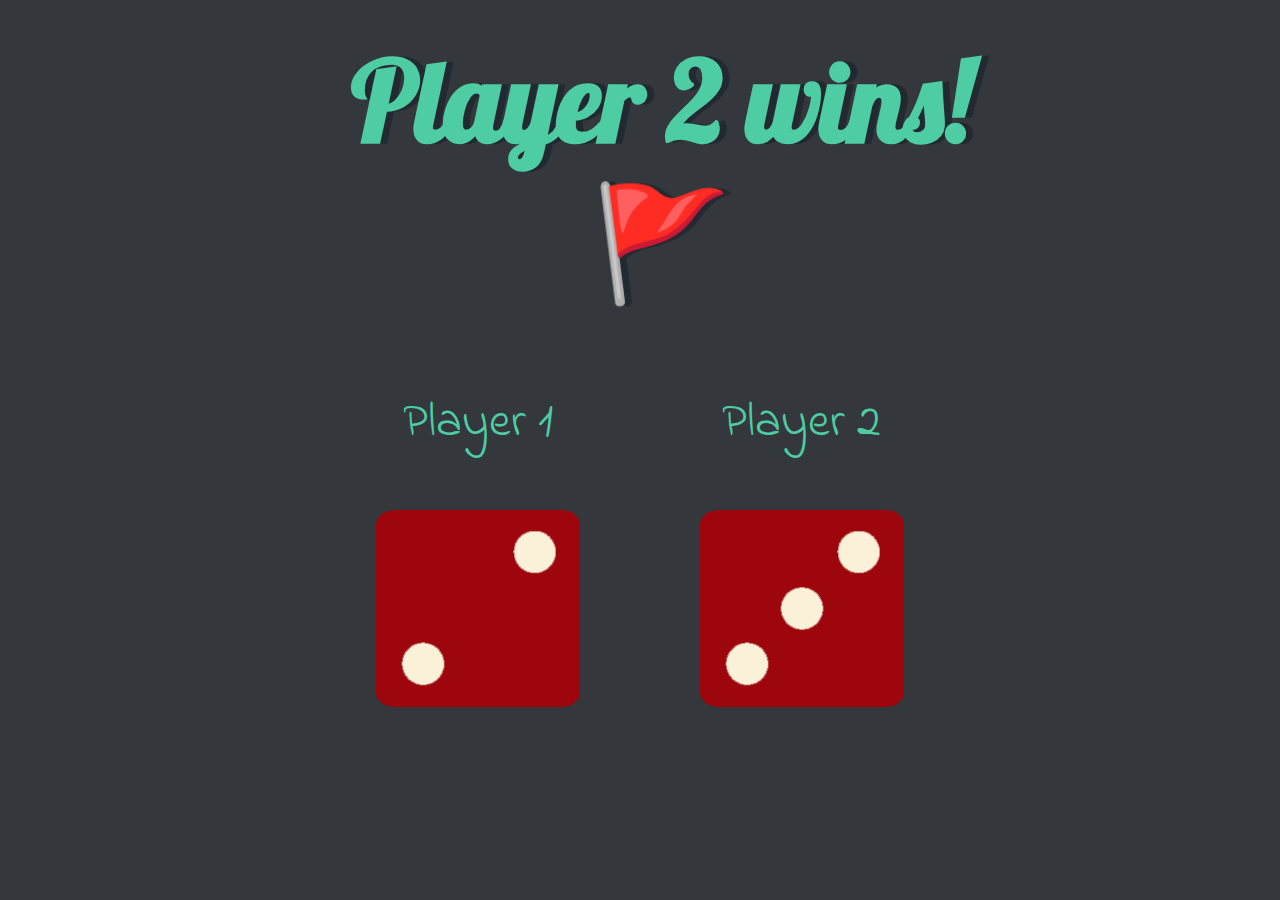
==== index.html @ 24fbc8a2 "updated files" ====
<!DOCTYPE html>
<html lang="en" dir="ltr">
  <head>
    <meta charset="utf-8">
    <title>Dice me</title>
    <link rel="stylesheet" href="styles.css">
    <link href="https://fonts.googleapis.com/css?family=Indie+Flower|Lobster" rel="stylesheet">

  </head>
  <body>

    <div class="container">
      <h1>Refresh Me</h1>

      <div class="dice">
        <p>Player 1</p>
        <img class="img1" src="images/dice6.png">
      </div>

      <div class="dice">
        <p>Player 2</p>
        <img class="img2" src="images/dice6.png">
      </div>

    </div>

   <script src="index.js"></script>
  </body>
</html>
---- styles.css ----
.container {
  width: 70%;
  margin: auto;
  text-align: center;
}

.dice {
  text-align: center;
  display: inline-block;
  margin: auto 2rem;
}

body {
  background-color: #34383d;
}

h1 {
  margin: 30px;
  padding-left: 45px;
  font-family: 'Lobster', cursive;
  text-shadow: 7px 0 #232931;
  font-size: 7rem;
  color: #4ECCA3;
}

p {
  font-size: 3rem;
  color: #4ECCA3;
  font-family: 'Indie Flower', cursive;
}

img {
  width: 80%;
}
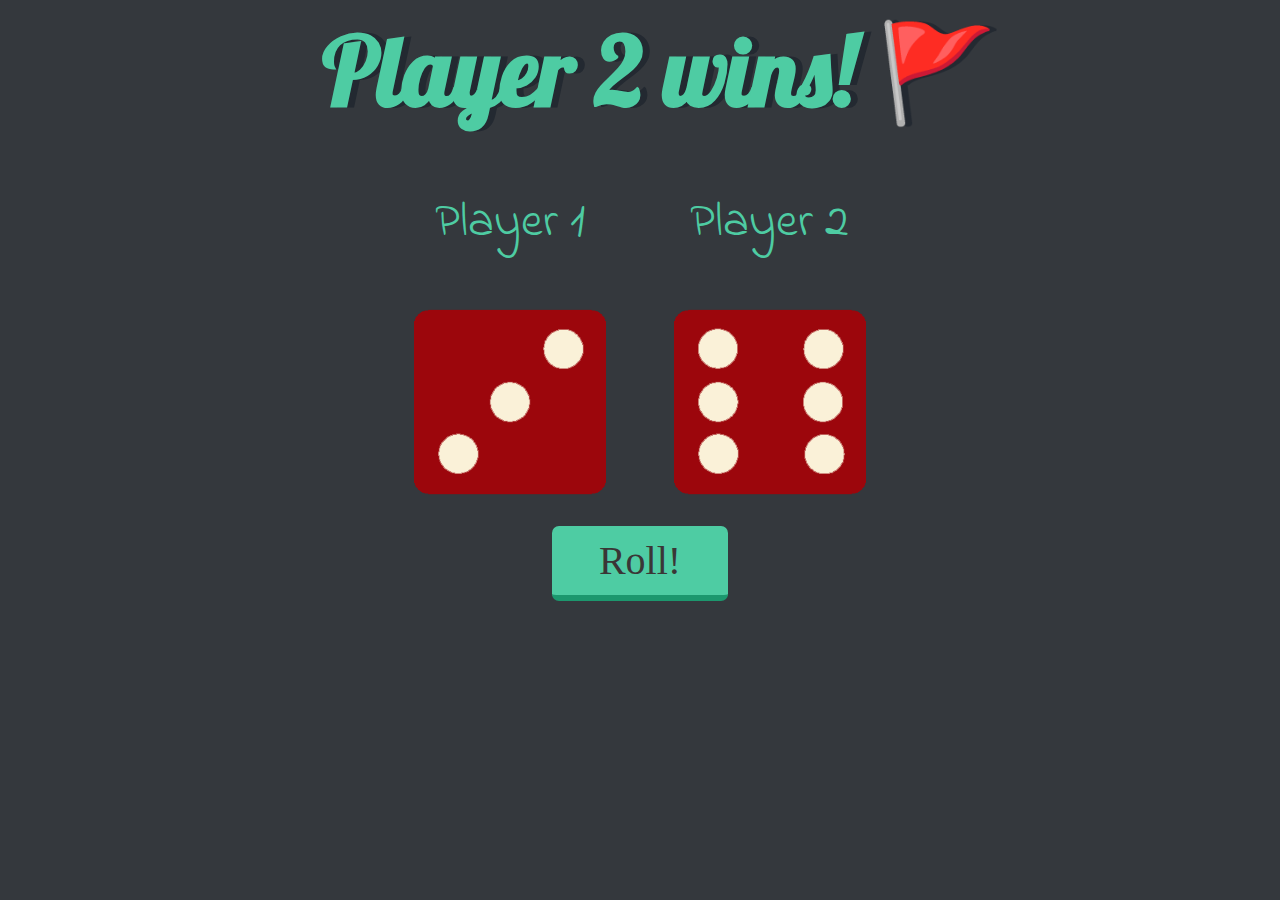
==== commit b0863113: "added button to page" ====
--- a/index.html
+++ b/index.html
@@ -4,13 +4,13 @@
     <meta charset="utf-8">
     <title>Dice me</title>
     <link rel="stylesheet" href="styles.css">
-    <link href="https://fonts.googleapis.com/css?family=Indie+Flower|Lobster" rel="stylesheet">
+    <link href="https://fonts.googleapis.com/css?family=Permanent+Marker|Indie+Flower|Lobster" rel="stylesheet">
 
   </head>
   <body>
 
     <div class="container">
-      <h1>Refresh Me</h1>
+      <h1>Dice Me</h1>
 
       <div class="dice">
         <p>Player 1</p>
@@ -22,8 +22,10 @@
         <img class="img2" src="images/dice6.png">
       </div>
 
+      <button id="roll-button">Roll!</button>
+
     </div>
-
+   
    <script src="index.js"></script>
   </body>
 </html>
--- a/styles.css
+++ b/styles.css
@@ -7,7 +7,7 @@
 .dice {
   text-align: center;
   display: inline-block;
-  margin: auto 2rem;
+  margin: auto;
 }
 
 body {
@@ -15,11 +15,11 @@
 }
 
 h1 {
-  margin: 30px;
-  padding-left: 45px;
+  margin: 10px;
+  padding-left: 40px;
   font-family: 'Lobster', cursive;
   text-shadow: 7px 0 #232931;
-  font-size: 7rem;
+  font-size: 6rem;
   color: #4ECCA3;
 }
 
@@ -30,7 +30,29 @@
 }
 
 img {
-  width: 80%;
+  width: 75%;
 }
 
+button {
+  color: #3a3636;
+  display: block;
+  background-color: #4ECCA3;
+  width: 20%;
+  height: 75px;
+  font-size: 2.5rem;
+  font-family: 'Permanent Marker', cursive; 
+  border-radius: 10px;
+  border: none;
+  border-radius: 7px;
+  transition: all 0.2s;
+  margin: 1.5rem auto;
+  border-bottom: 0px solid #eee;
+}
 
+button:active{
+  transform: scaleX(0.9) translateY(4px);
+}
+
+button:not(:active){
+  border-bottom: 6px solid #1c976e;
+}
